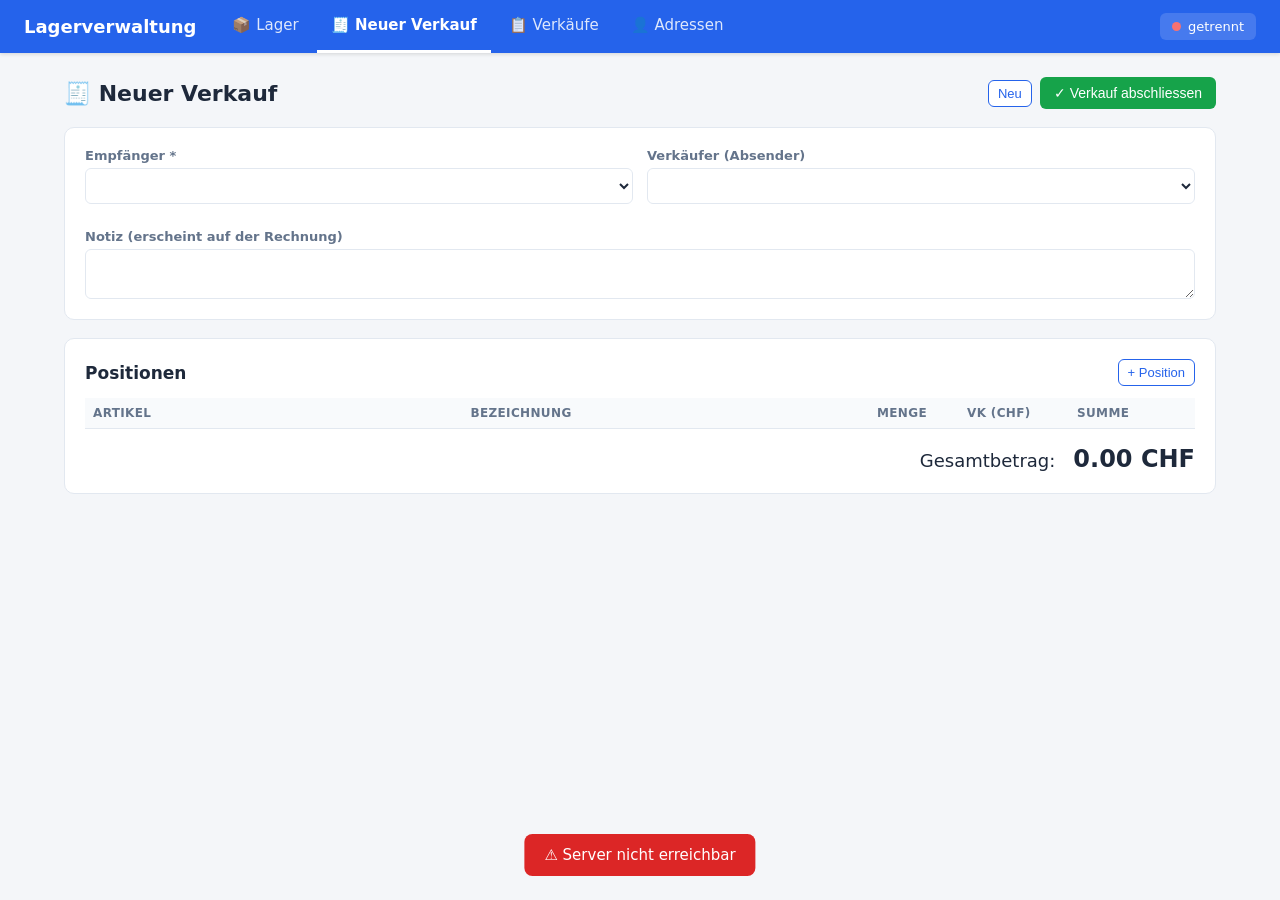
==== public/verkauf.html @ 0abc47b6 "initial" ====
<!DOCTYPE html>
<html lang="de">
<head>
<meta charset="UTF-8">
<meta name="viewport" content="width=device-width, initial-scale=1.0">
<title>Neuer Verkauf – Lagerverwaltung</title>
<link rel="stylesheet" href="style.css">
</head>
<body>
<nav id="nav" class="topnav"></nav>

<main>
  <div class="pagehead">
    <h1 id="titel">🧾 Neuer Verkauf</h1>
    <div class="toolbar">
      <span class="muted" id="saveState" style="font-size:13px"></span>
      <button class="secondary small" onclick="neuerVerkauf()">Neu</button>
      <button class="green" id="abschlussBtn" onclick="abschliessen()">✓ Verkauf abschliessen</button>
    </div>
  </div>

  <div class="card" style="padding:20px;margin-bottom:18px">
    <div class="form-grid">
      <div class="field">
        <label>Empfänger *</label>
        <select id="kundeSel" onchange="onKopf()"></select>
        <div class="adr-box muted" id="kundeBox" style="margin-top:6px"></div>
      </div>
      <div class="field">
        <label>Verkäufer (Absender)</label>
        <div id="verkWrap"><select id="verkSel" onchange="onKopf()" style="width:100%"></select></div>
        <div class="adr-box muted" id="verkBox" style="margin-top:6px"></div>
      </div>
      <div class="field full"><label>Notiz (erscheint auf der Rechnung)</label><textarea id="notiz" rows="2" oninput="onKopf()"></textarea></div>
    </div>
  </div>

  <div class="card" style="padding:20px">
    <div class="pagehead" style="margin-bottom:12px">
      <h2 style="margin:0;font-size:17px">Positionen</h2>
      <button class="secondary small" onclick="addPos()">+ Position</button>
    </div>
    <table class="pos-table">
      <thead><tr>
        <th style="width:34%">Artikel</th>
        <th>Bezeichnung</th>
        <th class="num" style="width:90px">Menge</th>
        <th class="num" style="width:110px">VK (CHF)</th>
        <th class="num" style="width:110px">Summe</th>
        <th style="width:1%"></th>
      </tr></thead>
      <tbody id="posBody"></tbody>
    </table>
    <div id="posEmpty" class="empty" style="display:none">Noch keine Positionen. Klicke auf „+ Position".</div>
    <div class="summe-zeile">Gesamtbetrag: <span class="gross" id="gesamt">0.00 CHF</span></div>
  </div>
</main>

<div id="toast"></div>

<script src="app.js"></script>
<script>
renderNav('verkauf');

let verkaufId = null;
let artikelListe = [], kunden = [], verkaeufer = [];
let positionen = [];      // {artikel_id, bezeichnung, artikelnummer, menge, vk_preis}
let saveTimer = null, dirty = false;
let reserviertAndere = {}; // artikelId -> in ANDEREN offenen Verkäufen blockierte Menge
let eigenSnapshot = [];    // beim Laden gespeicherte Positionen dieses Entwurfs

async function init() {
  try {
    [artikelListe, kunden, verkaeufer] = await Promise.all([
      api('/artikel'), api('/adressen?typ=kunde'), api('/adressen?typ=verkaeufer'),
    ]);
    setStatus(true);
  } catch (e) { setStatus(false); toast('⚠ Server nicht erreichbar', true); return; }

  fuelleKopfSelects();

  const id = new URLSearchParams(location.search).get('id');
  if (id) await ladeVerkauf(parseInt(id));
  else { eigenSnapshot = []; berechneReserviertAndere(); if (!positionen.length) addPos(); render(); }
  renderAdrPreview();
}

// Wieviel ist in ANDEREN offenen Verkäufen blockiert? (global reserviert minus eigener Anteil)
function berechneReserviertAndere() {
  reserviertAndere = {};
  for (const a of artikelListe) reserviertAndere[a.id] = a.reserviert || 0;
  for (const p of eigenSnapshot) {
    if (p.artikel_id) reserviertAndere[p.artikel_id] = Math.max(0, (reserviertAndere[p.artikel_id] || 0) - p.menge);
  }
}

function fuelleKopfSelects() {
  const opt = a => `<option value="${a.id}">${esc(a.firma ? a.firma + ' – ' + a.name : a.name)}</option>`;
  document.getElementById('kundeSel').innerHTML = '<option value="">— Empfänger wählen —</option>' + kunden.map(opt).join('');

  const sel = document.getElementById('verkSel');
  const wrap = document.getElementById('verkWrap');
  if (verkaeufer.length > 1) {
    // mehrere Adressen → Auswahl anzeigen, Standard vorauswählen
    const std = verkaeufer.find(a => a.ist_standard) || verkaeufer[0];
    sel.innerHTML = verkaeufer.map(a => `<option value="${a.id}" ${a.id === std.id ? 'selected' : ''}>${esc(a.firma || a.name)}${a.ist_standard ? ' (Standard)' : ''}</option>`).join('');
    wrap.style.display = '';
  } else if (verkaeufer.length === 1) {
    // genau eine Adresse → automatisch übernehmen, Auswahl ausblenden
    sel.innerHTML = `<option value="${verkaeufer[0].id}" selected></option>`;
    wrap.style.display = 'none';
  } else {
    sel.innerHTML = '<option value=""></option>';
    wrap.style.display = 'none';
  }
}

async function ladeVerkauf(id) {
  try {
    const v = await api('/verkaeufe/' + id);
    if (v.status !== 'offen') { toast('Dieser Verkauf ist bereits abgeschlossen.', true); setTimeout(() => location.href = 'verkaeufe.html', 1200); return; }
    verkaufId = v.id;
    document.getElementById('titel').textContent = '🧾 Verkauf-Entwurf bearbeiten';
    document.getElementById('kundeSel').value = v.kunde_id || '';
    // nur überschreiben, wenn explizit gespeichert – sonst Standard-Vorauswahl behalten
    if (v.verkaeufer_id) document.getElementById('verkSel').value = v.verkaeufer_id;
    document.getElementById('notiz').value = v.notiz || '';
    positionen = v.positionen.map(p => ({
      artikel_id: p.artikel_id, bezeichnung: p.bezeichnung, artikelnummer: p.artikelnummer,
      menge: p.menge, vk_preis: p.vk_preis,
    }));
    eigenSnapshot = positionen.map(p => ({ artikel_id: p.artikel_id, menge: p.menge }));
    berechneReserviertAndere();
    if (!positionen.length) addPos();
    render();
  } catch (e) { toast('⚠ ' + e.message, true); }
}

// ---------- Kopf ----------
function adrText(a) {
  if (!a) return '';
  return [a.firma, a.name, a.strasse, [a.plz, a.ort].filter(Boolean).join(' '), a.land].filter(Boolean).join('\n');
}
function renderAdrPreview() {
  const k = kunden.find(x => x.id == document.getElementById('kundeSel').value);
  const v = verkaeufer.find(x => x.id == document.getElementById('verkSel').value);
  document.getElementById('kundeBox').textContent = adrText(k);
  document.getElementById('verkBox').textContent = adrText(v)
    || (verkaeufer.length === 0 ? 'Keine Verkäufer-Adresse – unter „Adressen" anlegen.' : '');
}
function onKopf() { renderAdrPreview(); scheduleSave(); }

// ---------- Positionen ----------
function render() {
  const body = document.getElementById('posBody');
  body.innerHTML = positionen.map((p, i) => {
    const opts = '<option value="">— frei —</option>' + artikelListe.map(a =>
      `<option value="${a.id}" ${p.artikel_id == a.id ? 'selected' : ''}>${esc(a.bezeichnung)} (Bestand: ${a.menge})</option>`).join('');
    return `<tr>
      <td><select onchange="onArtikel(${i}, this)">${opts}</select></td>
      <td><input type="text" id="pb_${i}" value="${esc(p.bezeichnung)}" oninput="onInput(${i})" placeholder="Bezeichnung"></td>
      <td class="num"><input type="number" id="pm_${i}" value="${p.menge}" min="0" step="1" ${isFinite(verfuegbar(i)) ? `max="${verfuegbar(i)}"` : ''} oninput="onInput(${i})"></td>
      <td class="num"><input type="number" id="pv_${i}" value="${p.vk_preis}" min="0" step="0.01" oninput="onInput(${i})"></td>
      <td class="num" id="ps_${i}">${fmtCHF(p.menge * p.vk_preis)}</td>
      <td><button class="gray small" onclick="removePos(${i})" title="Entfernen">🗑</button></td>
    </tr>`;
  }).join('');
  document.getElementById('posEmpty').style.display = positionen.length ? 'none' : 'block';
  updateGesamt();
}

function addPos() { positionen.push({ artikel_id: null, bezeichnung: '', artikelnummer: null, menge: 1, vk_preis: 0 }); render(); scheduleSave(); }
function removePos(i) { positionen.splice(i, 1); render(); scheduleSave(); }

// Noch verfügbarer Bestand für Position i: Lagerbestand minus die in ANDEREN offenen
// Verkäufen blockierte Menge minus die übrigen Positionen desselben Artikels in diesem
// Entwurf. Freie Positionen (ohne Artikel) sind unbegrenzt.
function verfuegbar(i) {
  const p = positionen[i];
  if (!p || !p.artikel_id) return Infinity;
  const a = artikelListe.find(x => x.id == p.artikel_id);
  if (!a) return Infinity;
  const imEditor = positionen.reduce((s, q, j) => (j !== i && q.artikel_id == p.artikel_id ? s + (q.menge || 0) : s), 0);
  return Math.max(0, a.menge - (reserviertAndere[p.artikel_id] || 0) - imEditor);
}

// Menge auf den verfügbaren Bestand begrenzen
function clampMenge(i, meldung) {
  const max = verfuegbar(i);
  if (positionen[i].menge > max) {
    positionen[i].menge = max;
    const inp = document.getElementById('pm_' + i);
    if (inp) inp.value = max;
    if (meldung) toast(`⚠ „${positionen[i].bezeichnung || 'Position'}": nur ${max} Stück auf Lager`, true);
  }
  const inp = document.getElementById('pm_' + i);
  if (inp) { if (isFinite(max)) inp.max = max; else inp.removeAttribute('max'); }
}

function onArtikel(i, sel) {
  const a = artikelListe.find(x => x.id == sel.value);
  positionen[i].artikel_id = a ? a.id : null;
  if (a) {
    positionen[i].bezeichnung = a.bezeichnung;
    positionen[i].artikelnummer = a.artikelnummer;
    positionen[i].vk_preis = a.vk_preis || 0;
    document.getElementById('pb_' + i).value = a.bezeichnung;
    document.getElementById('pv_' + i).value = a.vk_preis || 0;
  }
  clampMenge(i, true);
  updateZeile(i);
  scheduleSave();
}

function onInput(i) {
  positionen[i].bezeichnung = document.getElementById('pb_' + i).value;
  positionen[i].menge = parseInt(document.getElementById('pm_' + i).value) || 0;
  positionen[i].vk_preis = parseFloat(document.getElementById('pv_' + i).value) || 0;
  clampMenge(i, true);
  updateZeile(i);
  scheduleSave();
}

function updateZeile(i) {
  document.getElementById('ps_' + i).textContent = fmtCHF(positionen[i].menge * positionen[i].vk_preis);
  updateGesamt();
}
function updateGesamt() {
  const g = positionen.reduce((s, p) => s + p.menge * p.vk_preis, 0);
  document.getElementById('gesamt').textContent = fmtCHF(g);
}

// ---------- Entwurf automatisch speichern ----------
function istLeer() {
  const kunde = document.getElementById('kundeSel').value;
  const hatPos = positionen.some(p => p.bezeichnung.trim() || p.artikel_id);
  return !kunde && !hatPos && !document.getElementById('notiz').value.trim();
}
function scheduleSave() {
  dirty = true;
  document.getElementById('saveState').textContent = '…';
  clearTimeout(saveTimer);
  saveTimer = setTimeout(saveDraft, 800);
}
function bodyJetzt() {
  return {
    kunde_id: document.getElementById('kundeSel').value || null,
    verkaeufer_id: document.getElementById('verkSel').value || null,
    notiz: document.getElementById('notiz').value,
    positionen: positionen.filter(p => p.bezeichnung.trim() || p.artikel_id),
  };
}
async function saveDraft() {
  clearTimeout(saveTimer);
  if (!dirty) return true;
  if (istLeer() && !verkaufId) { document.getElementById('saveState').textContent = ''; return true; }
  try {
    const body = bodyJetzt();
    if (verkaufId) {
      await api('/verkaeufe/' + verkaufId, { method: 'PUT', body: JSON.stringify(body) });
    } else {
      const v = await api('/verkaeufe', { method: 'POST', body: JSON.stringify(body) });
      verkaufId = v.id;
      history.replaceState(null, '', '?id=' + verkaufId);
      document.getElementById('titel').textContent = '🧾 Verkauf-Entwurf bearbeiten';
    }
    dirty = false;
    document.getElementById('saveState').textContent = '✔ Entwurf gespeichert';
    return true;
  } catch (e) { document.getElementById('saveState').textContent = '⚠ nicht gespeichert'; toast('⚠ ' + e.message, true); return false; }
}

// Vor dem Verlassen der Seite noch ausstehende Änderungen sichern
window.addEventListener('beforeunload', () => {
  if (dirty && verkaufId && !istLeer()) {
    navigator.sendBeacon('/api/verkaeufe/' + verkaufId, new Blob([JSON.stringify(bodyJetzt())], { type: 'application/json' }));
  }
});

// ---------- Abschluss ----------
async function abschliessen() {
  const kunde = document.getElementById('kundeSel').value;
  if (!kunde) { toast('⚠ Bitte einen Empfänger wählen', true); return; }
  const gueltige = positionen.filter(p => (p.bezeichnung.trim() || p.artikel_id) && p.menge > 0);
  if (!gueltige.length) { toast('⚠ Mindestens eine Position mit Menge > 0 nötig', true); return; }
  if (!confirm('Verkauf abschliessen?\nDer Lagerbestand wird abgebucht und eine Rechnung (PDF) erstellt.\nDanach ist keine Änderung mehr möglich.')) return;

  const btn = document.getElementById('abschlussBtn');
  btn.disabled = true;
  try {
    if (!(await saveDraft())) { btn.disabled = false; return; }
    const v = await api('/verkaeufe/' + verkaufId + '/abschluss', { method: 'POST' });
    toast(`✔ Verkauf ${v.nummer} abgeschlossen`);
    if (v.hat_pdf) window.open('/api/verkaeufe/' + verkaufId + '/pdf', '_blank');
    setTimeout(() => location.href = 'verkaeufe.html', 900);
  } catch (e) {
    btn.disabled = false;
    toast('⚠ ' + e.message, true);
  }
}

function neuerVerkauf() {
  if (dirty && !istLeer()) saveDraft();
  location.href = 'verkauf.html';
}

init();
</script>
</body>
</html>
---- public/style.css ----
:root {
  --bg: #f4f6f9; --card: #ffffff; --primary: #2563eb; --primary-dark: #1d4ed8;
  --green: #16a34a; --red: #dc2626; --border: #e2e8f0; --text: #1e293b; --muted: #64748b;
  --amber: #d97706;
}
* { box-sizing: border-box; }
body { margin: 0; font-family: system-ui, -apple-system, "Segoe UI", Roboto, sans-serif; background: var(--bg); color: var(--text); font-size: 15px; }

/* ---------- Navigation ---------- */
.topnav { background: var(--primary); color: #fff; padding: 0 24px; display: flex; align-items: center; gap: 4px; flex-wrap: wrap; box-shadow: 0 1px 4px rgba(0,0,0,.15); }
.topnav .brand { font-size: 18px; font-weight: 700; margin-right: 18px; padding: 14px 0; white-space: nowrap; }
.topnav a { color: rgba(255,255,255,.85); text-decoration: none; padding: 16px 14px; font-size: 15px; border-bottom: 3px solid transparent; }
.topnav a:hover { color: #fff; background: rgba(255,255,255,.08); }
.topnav a.active { color: #fff; border-bottom-color: #fff; font-weight: 600; }
.topnav .spacer { flex: 1; }
.topnav .navinfo { display: flex; align-items: center; gap: 7px; font-size: 13px; background: rgba(255,255,255,.15); padding: 6px 12px; border-radius: 6px; }

main { padding: 24px; max-width: 1200px; margin: 0 auto; }
.pagehead { display: flex; align-items: center; justify-content: space-between; gap: 12px; flex-wrap: wrap; margin-bottom: 18px; }
.pagehead h1 { margin: 0; font-size: 22px; }
.toolbar { display: flex; gap: 8px; flex-wrap: wrap; align-items: center; }

/* ---------- Buttons ---------- */
button { cursor: pointer; border: none; border-radius: 6px; padding: 8px 14px; font-size: 14px; font-weight: 500; background: var(--primary); color: #fff; transition: background .15s; }
button:hover { background: var(--primary-dark); }
button.secondary { background: #fff; color: var(--primary); border: 1px solid var(--primary); }
button.secondary:hover { background: #eff6ff; }
button.ghost { background: rgba(255,255,255,.15); color: #fff; }
button.ghost:hover { background: rgba(255,255,255,.28); }
button.small { padding: 5px 9px; font-size: 13px; }
button.green { background: var(--green); } button.green:hover { background: #15803d; }
button.red { background: var(--red); } button.red:hover { background: #b91c1c; }
button.gray { background: #e2e8f0; color: var(--text); } button.gray:hover { background: #cbd5e1; }
button:disabled { opacity: .5; cursor: not-allowed; }

.dot { width: 9px; height: 9px; border-radius: 50%; background: #f87171; flex-shrink: 0; }
.dot.on { background: #4ade80; }

/* ---------- Formularfelder ---------- */
input, select, textarea { font-family: inherit; font-size: 14px; padding: 8px 10px; border: 1px solid var(--border); border-radius: 6px; background: #fff; color: var(--text); }
input:focus, select:focus, textarea:focus { outline: 2px solid var(--primary); border-color: var(--primary); }

.searchbar { display: flex; gap: 12px; margin-bottom: 16px; flex-wrap: wrap; align-items: center; }
#search { flex: 1; min-width: 220px; }

/* ---------- Karten & Tabellen ---------- */
.card { background: var(--card); border: 1px solid var(--border); border-radius: 10px; overflow: hidden; }
table { width: 100%; border-collapse: collapse; }
th, td { text-align: left; padding: 11px 14px; border-bottom: 1px solid var(--border); }
th { background: #f8fafc; font-size: 12px; text-transform: uppercase; letter-spacing: .03em; color: var(--muted); user-select: none; white-space: nowrap; }
th.sortable { cursor: pointer; }
th.sortable:hover { color: var(--text); }
tbody tr:hover { background: #f8fafc; }
td.num { text-align: right; font-variant-numeric: tabular-nums; }
.row-low { background: #fef2f2; } .row-low:hover { background: #fee2e2; }
.badge { display: inline-block; padding: 2px 8px; border-radius: 999px; font-size: 12px; font-weight: 600; }
.badge.low { background: #fee2e2; color: var(--red); } .badge.ok { background: #dcfce7; color: var(--green); }
.badge.leer { background: var(--red); color: #fff; }
.badge.offen { background: #fef3c7; color: var(--amber); }
.badge.fertig { background: #dcfce7; color: var(--green); }
.actions-cell { white-space: nowrap; display: flex; gap: 5px; }
.muted { color: var(--muted); }
.empty { text-align: center; padding: 48px 16px; color: var(--muted); }

/* ---------- Statistik-Kacheln ---------- */
.stats { display: flex; gap: 16px; margin-bottom: 16px; flex-wrap: wrap; }
.stat { background: var(--card); border: 1px solid var(--border); border-radius: 10px; padding: 14px 18px; flex: 1; min-width: 140px; }
.stat .label { font-size: 12px; color: var(--muted); text-transform: uppercase; letter-spacing: .03em; }
.stat .value { font-size: 24px; font-weight: 700; margin-top: 4px; }

/* ---------- Modale ---------- */
.modal-backdrop { position: fixed; inset: 0; background: rgba(15,23,42,.5); display: none; align-items: flex-start; justify-content: center; padding: 40px 16px; overflow-y: auto; z-index: 50; }
.modal-backdrop.open { display: flex; }
.modal { background: #fff; border-radius: 12px; width: 100%; max-width: 540px; box-shadow: 0 20px 60px rgba(0,0,0,.3); }
.modal-head { padding: 18px 22px; border-bottom: 1px solid var(--border); display: flex; justify-content: space-between; align-items: center; }
.modal-head h2 { margin: 0; font-size: 18px; }
.modal-body { padding: 22px; }
.modal-foot { padding: 16px 22px; border-top: 1px solid var(--border); display: flex; justify-content: flex-end; gap: 10px; }
.form-grid { display: grid; grid-template-columns: 1fr 1fr; gap: 14px; }
.form-grid .full { grid-column: 1 / -1; }
.field { display: flex; flex-direction: column; gap: 5px; }
.field label { font-size: 13px; font-weight: 600; color: var(--muted); }
.field input, .field select, .field textarea { width: 100%; }
.close-x { background: none; color: var(--muted); font-size: 22px; padding: 0 6px; line-height: 1; }
.close-x:hover { background: none; color: var(--text); }
.big-qty { font-size: 32px; font-weight: 700; text-align: center; padding: 12px; }
.hist-table td { font-size: 13px; padding: 7px 10px; }
.typ-ein { color: var(--green); font-weight: 600; } .typ-aus { color: var(--red); font-weight: 600; }

/* ---------- Bilder ---------- */
.thumb-wrap { position: relative; display: inline-block; }
.thumb { width: 44px; height: 44px; object-fit: cover; border-radius: 6px; border: 1px solid var(--border); background: #fff; cursor: pointer; display: block; }
.thumb:hover { outline: 2px solid var(--primary); }
.thumb-badge { position: absolute; bottom: -4px; right: -4px; background: var(--primary); color: #fff; font-size: 10px; font-weight: 700; padding: 1px 5px; border-radius: 999px; border: 1px solid #fff; pointer-events: none; }
.thumb-empty { display: inline-flex; align-items: center; justify-content: center; width: 44px; height: 44px; border-radius: 6px; border: 1px dashed var(--border); color: var(--muted); font-size: 18px; }
.bild-galerie { display: flex; flex-wrap: wrap; gap: 10px; }
.bild-item { position: relative; width: 84px; height: 84px; }
.bild-item img { width: 84px; height: 84px; object-fit: cover; border-radius: 8px; border: 1px solid var(--border); background: #fff; }
.bild-item .del { position: absolute; top: -7px; right: -7px; width: 22px; height: 22px; border-radius: 50%; background: var(--red); color: #fff; border: 2px solid #fff; font-size: 13px; line-height: 1; padding: 0; display: flex; align-items: center; justify-content: center; }
.bild-item .del:hover { background: #b91c1c; }
.bild-add { width: 84px; height: 84px; border: 2px dashed var(--border); border-radius: 8px; background: #fafafa; color: var(--muted); font-size: 13px; display: flex; flex-direction: column; align-items: center; justify-content: center; gap: 4px; cursor: pointer; }
.bild-add:hover { border-color: var(--primary); color: var(--primary); background: #eff6ff; }
.lb-nav { background: rgba(0,0,0,.4); color: #fff; border-radius: 8px; padding: 8px 14px; font-size: 20px; }
.lb-nav:hover { background: rgba(0,0,0,.6); }

/* ---------- Verkauf-Positionen ---------- */
.pos-table { width: 100%; border-collapse: collapse; }
.pos-table th, .pos-table td { padding: 8px; border-bottom: 1px solid var(--border); vertical-align: middle; }
.pos-table input, .pos-table select { width: 100%; }
.pos-table .num input { text-align: right; }
.summe-zeile { display: flex; justify-content: flex-end; gap: 18px; align-items: baseline; margin-top: 16px; font-size: 18px; }
.summe-zeile .gross { font-size: 24px; font-weight: 700; }
.adr-box { white-space: pre-line; font-size: 14px; line-height: 1.45; }

/* ---------- Toast ---------- */
#toast { position: fixed; bottom: 24px; left: 50%; transform: translateX(-50%); background: var(--text); color: #fff; padding: 12px 20px; border-radius: 8px; opacity: 0; transition: opacity .25s; pointer-events: none; z-index: 100; white-space: pre-line; max-width: 90vw; text-align: center; }
#toast.show { opacity: 1; }
#toast.err { background: var(--red); }
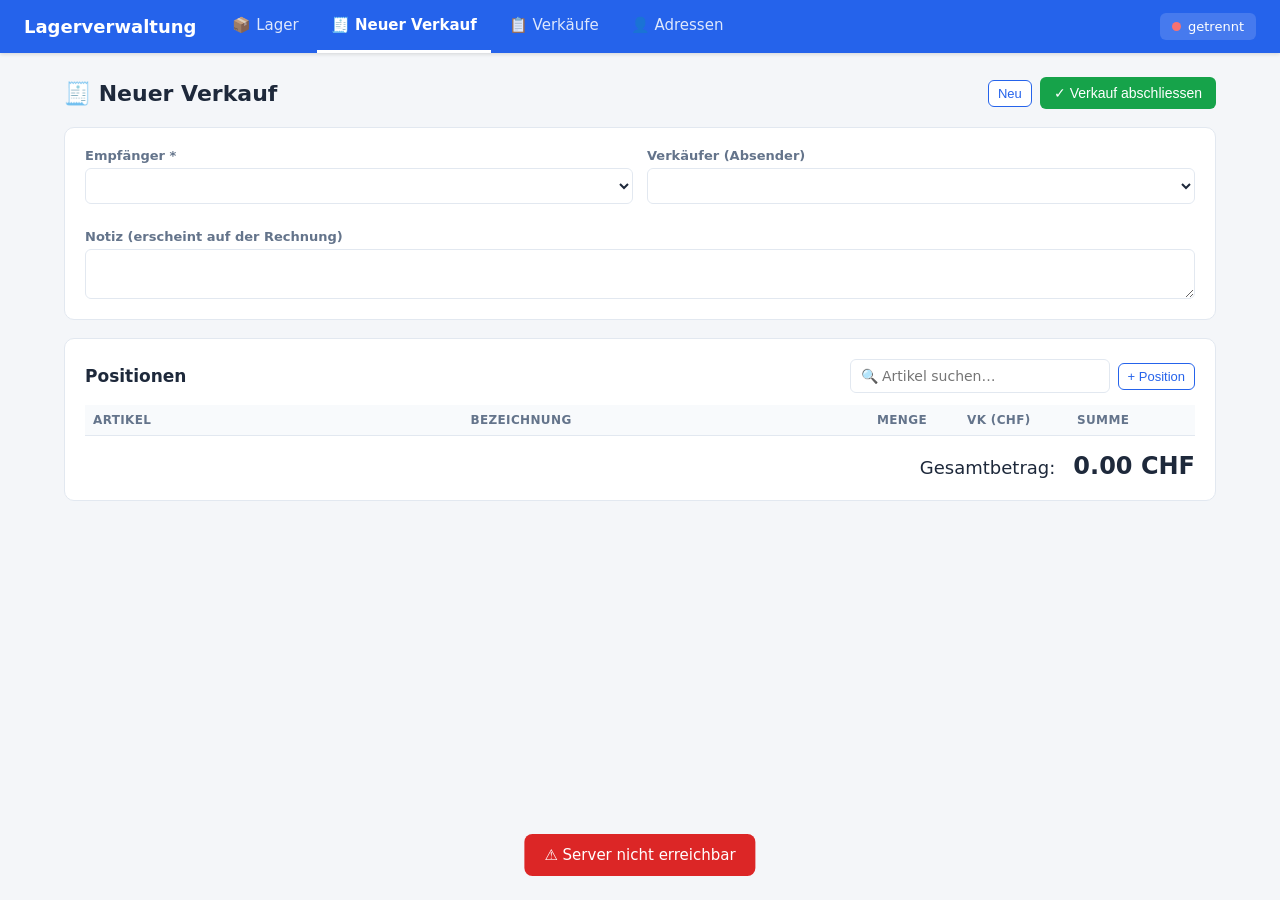
==== commit a16ca473: "suchfeld bei Verkauf eingebaut" ====
--- a/public/verkauf.html
+++ b/public/verkauf.html
@@ -38,7 +38,15 @@
   <div class="card" style="padding:20px">
     <div class="pagehead" style="margin-bottom:12px">
       <h2 style="margin:0;font-size:17px">Positionen</h2>
-      <button class="secondary small" onclick="addPos()">+ Position</button>
+      <div class="toolbar" style="gap:8px">
+        <div class="artikel-suche" style="position:relative">
+          <input type="text" id="artikelSuche" placeholder="🔍 Artikel suchen…" autocomplete="off"
+                 style="width:260px" oninput="sucheArtikel()" onkeydown="sucheTaste(event)"
+                 onfocus="sucheArtikel()" onblur="setTimeout(sucheSchliessen, 150)">
+          <div id="sucheTreffer" class="such-liste" style="display:none"></div>
+        </div>
+        <button class="secondary small" onclick="addPos()">+ Position</button>
+      </div>
     </div>
     <table class="pos-table">
       <thead><tr>
@@ -170,6 +178,67 @@
 }
 
 function addPos() { positionen.push({ artikel_id: null, bezeichnung: '', artikelnummer: null, menge: 1, vk_preis: 0 }); render(); scheduleSave(); }
+
+// ---------- Artikel-Schnellsuche (nur Eingabehilfe – nie im PDF) ----------
+let suchAktiv = -1; // Index des per Tastatur markierten Treffers
+function sucheKandidaten() {
+  const q = document.getElementById('artikelSuche').value.trim().toLowerCase();
+  if (!q) return [];
+  return artikelListe.filter(a =>
+    String(a.bezeichnung || '').toLowerCase().includes(q) ||
+    String(a.artikelnummer || '').toLowerCase().includes(q)
+  ).slice(0, 12);
+}
+function sucheArtikel() {
+  const box = document.getElementById('sucheTreffer');
+  const treffer = sucheKandidaten();
+  suchAktiv = -1;
+  if (!treffer.length) {
+    const q = document.getElementById('artikelSuche').value.trim();
+    box.innerHTML = q ? '<div class="such-leer muted">Kein Artikel gefunden</div>' : '';
+    box.style.display = q ? 'block' : 'none';
+    return;
+  }
+  box.innerHTML = treffer.map((a, i) =>
+    `<div class="such-item" data-id="${a.id}" onmousedown="artikelWaehlen(${a.id})">
+       <span class="such-bez">${esc(a.bezeichnung)}</span>
+       <span class="such-meta muted">${a.artikelnummer ? esc(a.artikelnummer) + ' · ' : ''}Bestand: ${a.menge}</span>
+     </div>`).join('');
+  box.style.display = 'block';
+}
+function sucheTaste(e) {
+  const box = document.getElementById('sucheTreffer');
+  const items = [...box.querySelectorAll('.such-item')];
+  if (!items.length) return;
+  if (e.key === 'ArrowDown') { e.preventDefault(); suchAktiv = Math.min(suchAktiv + 1, items.length - 1); }
+  else if (e.key === 'ArrowUp') { e.preventDefault(); suchAktiv = Math.max(suchAktiv - 1, 0); }
+  else if (e.key === 'Enter') { e.preventDefault(); const i = suchAktiv < 0 ? 0 : suchAktiv; artikelWaehlen(parseInt(items[i].dataset.id)); return; }
+  else if (e.key === 'Escape') { sucheSchliessen(); return; }
+  else return;
+  items.forEach((el, i) => el.classList.toggle('aktiv', i === suchAktiv));
+}
+function sucheSchliessen() {
+  document.getElementById('sucheTreffer').style.display = 'none';
+  suchAktiv = -1;
+}
+// Gewählten Artikel als Position übernehmen: leere Position füllen, sonst neue anlegen
+function artikelWaehlen(id) {
+  const a = artikelListe.find(x => x.id == id);
+  if (!a) return;
+  let i = positionen.findIndex(p => !p.artikel_id && !p.bezeichnung.trim());
+  if (i === -1) { positionen.push({ artikel_id: null, bezeichnung: '', artikelnummer: null, menge: 1, vk_preis: 0 }); i = positionen.length - 1; }
+  positionen[i].artikel_id = a.id;
+  positionen[i].bezeichnung = a.bezeichnung;
+  positionen[i].artikelnummer = a.artikelnummer;
+  positionen[i].vk_preis = a.vk_preis || 0;
+  if (!positionen[i].menge) positionen[i].menge = 1;
+  render();
+  clampMenge(i, true);
+  updateZeile(i);
+  scheduleSave();
+  const inp = document.getElementById('artikelSuche');
+  inp.value = ''; sucheSchliessen(); inp.focus();
+}
 function removePos(i) { positionen.splice(i, 1); render(); scheduleSave(); }
 
 // Noch verfügbarer Bestand für Position i: Lagerbestand minus die in ANDEREN offenen
--- a/public/style.css
+++ b/public/style.css
@@ -16,6 +16,24 @@
 .topnav .navinfo { display: flex; align-items: center; gap: 7px; font-size: 13px; background: rgba(255,255,255,.15); padding: 6px 12px; border-radius: 6px; }
 
 main { padding: 24px; max-width: 1200px; margin: 0 auto; }
+/* Lager-Übersicht: volle Fensterbreite (viele Spalten). Die Tabelle wird
+   höchstens so hoch wie das Fenster (minus Kopfbereich) und scrollt dann
+   intern; passt der Kopfbereich selbst nicht mehr, scrollt die ganze Seite
+   wie gewohnt. Der Spaltenkopf bleibt beim Scrollen sichtbar. */
+main.wide { max-width: none; }
+main.wide .card { max-height: max(240px, 100vh - 300px); overflow: auto; }
+main.wide table { min-width: 900px; }
+main.wide thead th { position: sticky; top: 0; z-index: 2; }
+
+/* Erste zwei Spalten (Bild + Bezeichnung) beim horizontalen Scrollen fixieren.
+   Sticky-Zellen brauchen einen deckenden Hintergrund, sonst scheint der Inhalt
+   durch, der darunter durchgeschoben wird. */
+main.wide th:nth-child(1), main.wide td:nth-child(1) { position: sticky; left: 0; width: 72px; min-width: 72px; max-width: 72px; }
+main.wide th:nth-child(2), main.wide td:nth-child(2) { position: sticky; left: 72px; }
+main.wide tbody td:nth-child(1), main.wide tbody td:nth-child(2) { background: var(--card); z-index: 1; }
+main.wide thead th:nth-child(1), main.wide thead th:nth-child(2) { z-index: 3; }
+main.wide tbody tr.row-low td:nth-child(1), main.wide tbody tr.row-low td:nth-child(2) { background: #fef2f2; }
+main.wide tbody tr:hover td:nth-child(1), main.wide tbody tr:hover td:nth-child(2) { background: #f8fafc; }
 .pagehead { display: flex; align-items: center; justify-content: space-between; gap: 12px; flex-wrap: wrap; margin-bottom: 18px; }
 .pagehead h1 { margin: 0; font-size: 22px; }
 .toolbar { display: flex; gap: 8px; flex-wrap: wrap; align-items: center; }
@@ -52,6 +70,8 @@
 th.sortable:hover { color: var(--text); }
 tbody tr:hover { background: #f8fafc; }
 td.num { text-align: right; font-variant-numeric: tabular-nums; }
+/* EK-Spalte / EK-Kennzahl ausblenden, wenn body.hide-ek gesetzt ist */
+body.hide-ek .col-ek { display: none; }
 .row-low { background: #fef2f2; } .row-low:hover { background: #fee2e2; }
 .badge { display: inline-block; padding: 2px 8px; border-radius: 999px; font-size: 12px; font-weight: 600; }
 .badge.low { background: #fee2e2; color: var(--red); } .badge.ok { background: #dcfce7; color: var(--green); }
@@ -89,13 +109,13 @@
 
 /* ---------- Bilder ---------- */
 .thumb-wrap { position: relative; display: inline-block; }
-.thumb { width: 44px; height: 44px; object-fit: cover; border-radius: 6px; border: 1px solid var(--border); background: #fff; cursor: pointer; display: block; }
+.thumb { width: 44px; height: 44px; object-fit: contain; border-radius: 6px; border: 1px solid var(--border); background: #fff; cursor: pointer; display: block; }
 .thumb:hover { outline: 2px solid var(--primary); }
 .thumb-badge { position: absolute; bottom: -4px; right: -4px; background: var(--primary); color: #fff; font-size: 10px; font-weight: 700; padding: 1px 5px; border-radius: 999px; border: 1px solid #fff; pointer-events: none; }
 .thumb-empty { display: inline-flex; align-items: center; justify-content: center; width: 44px; height: 44px; border-radius: 6px; border: 1px dashed var(--border); color: var(--muted); font-size: 18px; }
 .bild-galerie { display: flex; flex-wrap: wrap; gap: 10px; }
 .bild-item { position: relative; width: 84px; height: 84px; }
-.bild-item img { width: 84px; height: 84px; object-fit: cover; border-radius: 8px; border: 1px solid var(--border); background: #fff; }
+.bild-item img { width: 84px; height: 84px; object-fit: contain; border-radius: 8px; border: 1px solid var(--border); background: #fff; }
 .bild-item .del { position: absolute; top: -7px; right: -7px; width: 22px; height: 22px; border-radius: 50%; background: var(--red); color: #fff; border: 2px solid #fff; font-size: 13px; line-height: 1; padding: 0; display: flex; align-items: center; justify-content: center; }
 .bild-item .del:hover { background: #b91c1c; }
 .bild-add { width: 84px; height: 84px; border: 2px dashed var(--border); border-radius: 8px; background: #fafafa; color: var(--muted); font-size: 13px; display: flex; flex-direction: column; align-items: center; justify-content: center; gap: 4px; cursor: pointer; }
@@ -112,6 +132,15 @@
 .summe-zeile .gross { font-size: 24px; font-weight: 700; }
 .adr-box { white-space: pre-line; font-size: 14px; line-height: 1.45; }
 
+/* ---------- Artikel-Schnellsuche ---------- */
+.such-liste { position: absolute; top: 100%; left: 0; z-index: 50; margin-top: 4px; width: 340px; max-width: 80vw; max-height: 320px; overflow-y: auto; background: var(--card, #fff); border: 1px solid var(--border); border-radius: 8px; box-shadow: 0 6px 20px rgba(0,0,0,.12); }
+.such-item { display: flex; justify-content: space-between; align-items: baseline; gap: 12px; padding: 8px 12px; cursor: pointer; border-bottom: 1px solid var(--border); }
+.such-item:last-child { border-bottom: 0; }
+.such-item:hover, .such-item.aktiv { background: var(--hover, #eef2ff); }
+.such-bez { font-weight: 600; }
+.such-meta { font-size: 12px; white-space: nowrap; }
+.such-leer { padding: 10px 12px; font-size: 14px; }
+
 /* ---------- Toast ---------- */
 #toast { position: fixed; bottom: 24px; left: 50%; transform: translateX(-50%); background: var(--text); color: #fff; padding: 12px 20px; border-radius: 8px; opacity: 0; transition: opacity .25s; pointer-events: none; z-index: 100; white-space: pre-line; max-width: 90vw; text-align: center; }
 #toast.show { opacity: 1; }
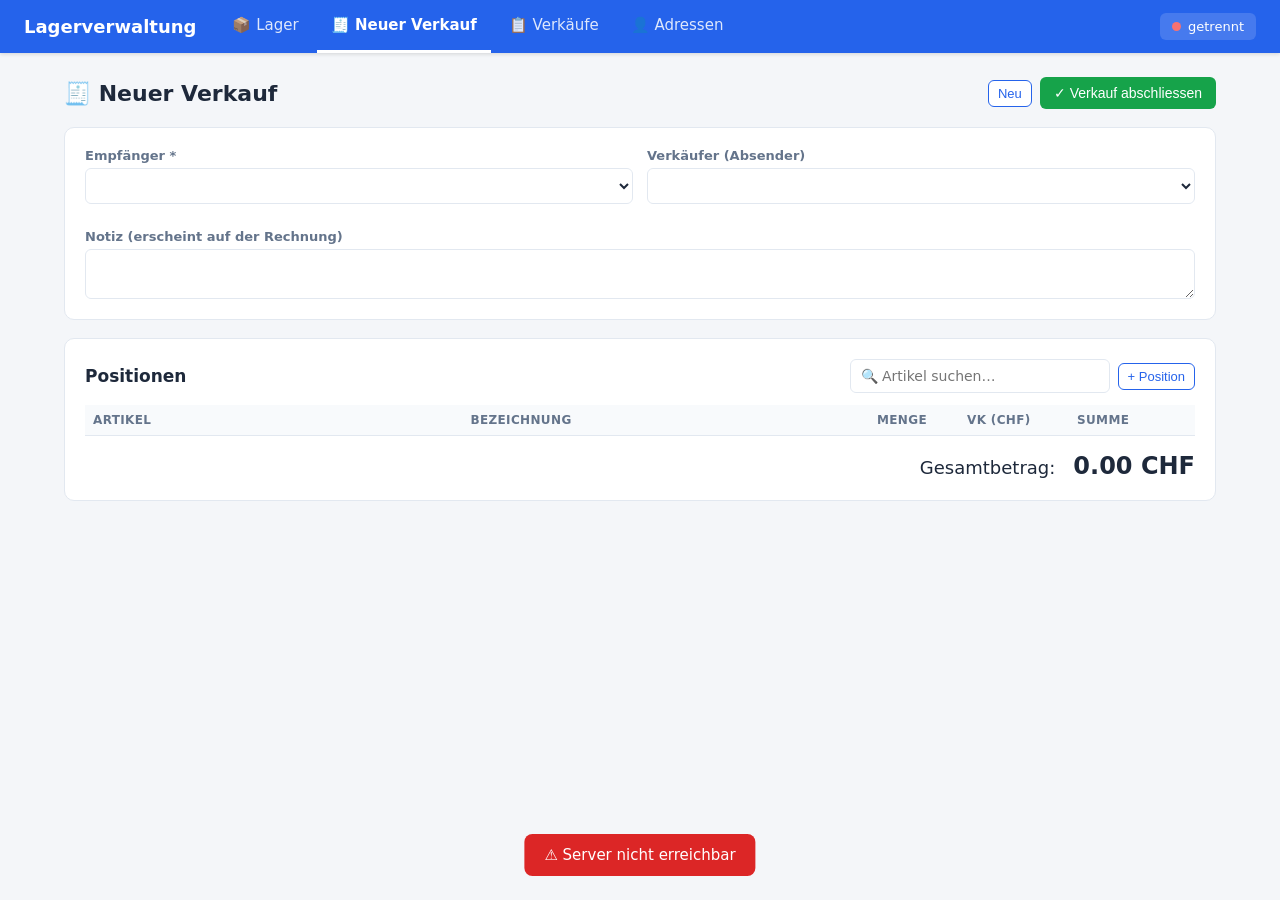
==== commit 33d2a782: "suchfeld bei Verkauf erweiter" ====
--- a/public/verkauf.html
+++ b/public/verkauf.html
@@ -186,7 +186,9 @@
   if (!q) return [];
   return artikelListe.filter(a =>
     String(a.bezeichnung || '').toLowerCase().includes(q) ||
-    String(a.artikelnummer || '').toLowerCase().includes(q)
+    String(a.artikelnummer || '').toLowerCase().includes(q) ||
+    String(a.kategorie || '').toLowerCase().includes(q) ||
+    String(a.lagerort || '').toLowerCase().includes(q)
   ).slice(0, 12);
 }
 function sucheArtikel() {
@@ -199,11 +201,13 @@
     box.style.display = q ? 'block' : 'none';
     return;
   }
-  box.innerHTML = treffer.map((a, i) =>
-    `<div class="such-item" data-id="${a.id}" onmousedown="artikelWaehlen(${a.id})">
-       <span class="such-bez">${esc(a.bezeichnung)}</span>
+  box.innerHTML = treffer.map((a, i) => {
+    const ort = [a.kategorie, a.lagerort].filter(Boolean).join(' · ');
+    return `<div class="such-item" data-id="${a.id}" onmousedown="artikelWaehlen(${a.id})">
+       <span class="such-bez">${esc(a.bezeichnung)}${ort ? `<span class="such-ort muted"> ${esc(ort)}</span>` : ''}</span>
        <span class="such-meta muted">${a.artikelnummer ? esc(a.artikelnummer) + ' · ' : ''}Bestand: ${a.menge}</span>
-     </div>`).join('');
+     </div>`;
+  }).join('');
   box.style.display = 'block';
 }
 function sucheTaste(e) {
--- a/public/style.css
+++ b/public/style.css
@@ -138,6 +138,7 @@
 .such-item:last-child { border-bottom: 0; }
 .such-item:hover, .such-item.aktiv { background: var(--hover, #eef2ff); }
 .such-bez { font-weight: 600; }
+.such-ort { font-weight: 400; font-size: 12px; }
 .such-meta { font-size: 12px; white-space: nowrap; }
 .such-leer { padding: 10px 12px; font-size: 14px; }
 
